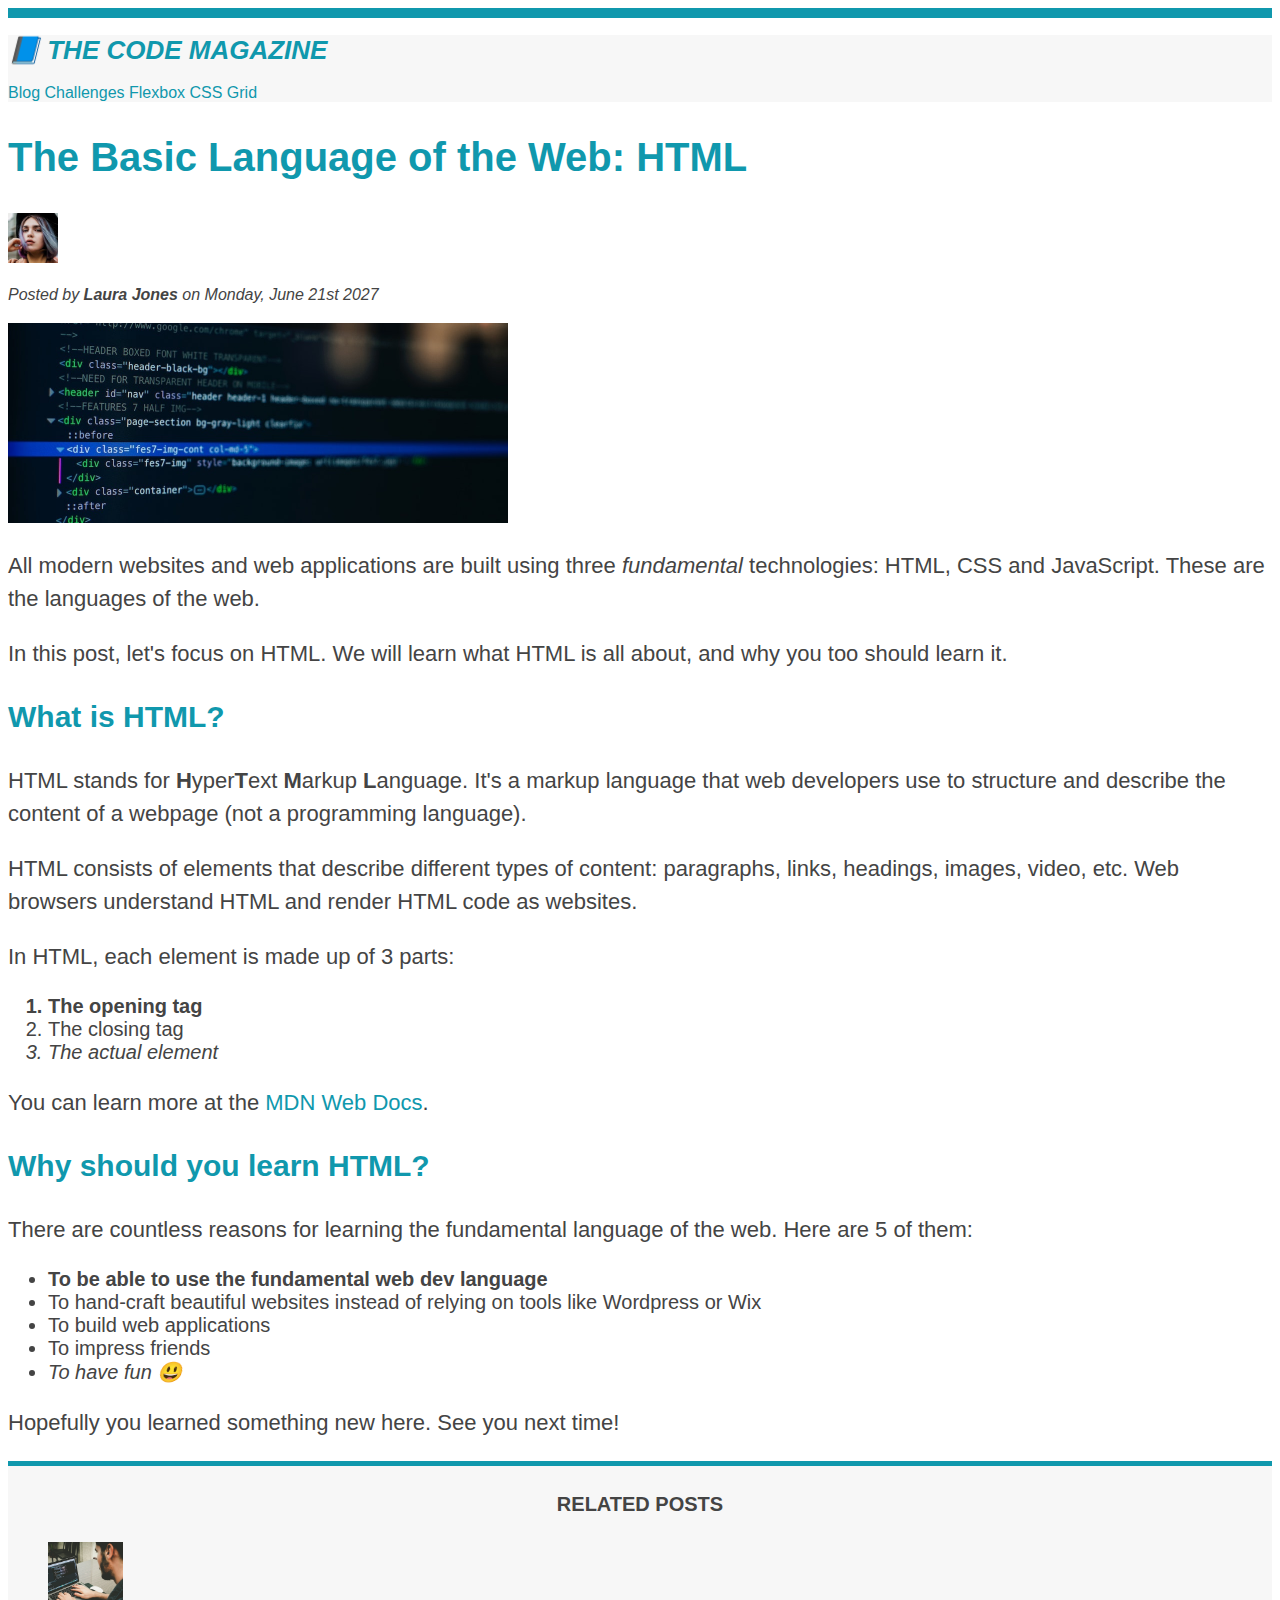
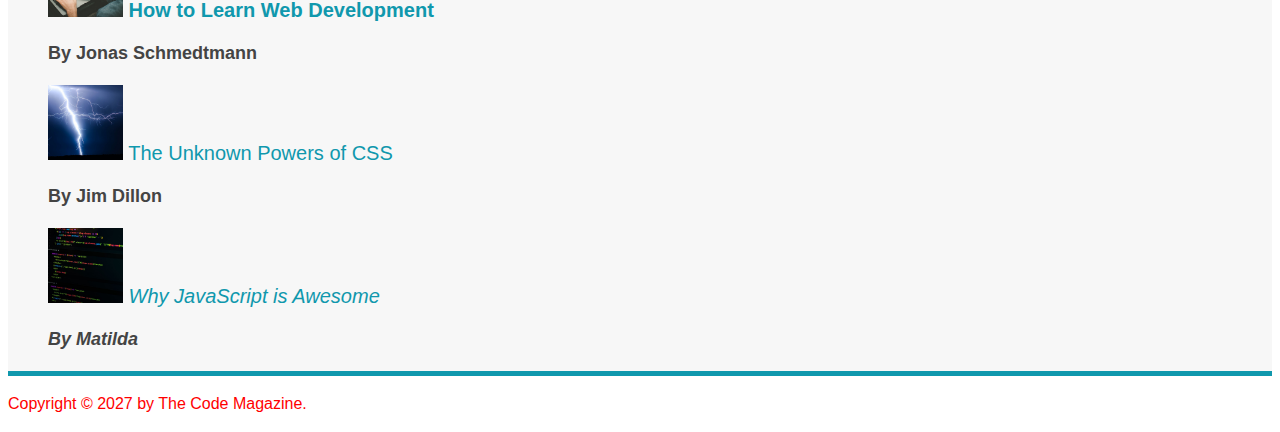
==== index.html @ 5c21c57d "Section-3 31" ====
<!DOCTYPE html>
<html lang="en">
  <head>
    <meta charset="UTF-8" />
    <meta name="viewport" content="width=device-width, initial-scale=1.0" />
    <link href="style.css" rel="stylesheet" />
    <title>The Basic Language of the Web: HTML</title>
  </head>
  <body>
    <header class="main-header">
      <h1>📘 The Code Magazine</h1>

      <nav>
        <a href="blog.html">Blog</a>
        <a href="#">Challenges</a>
        <a href="#">Flexbox</a>
        <a href="#">CSS Grid</a>
      </nav>
    </header>

    <article>
      <header>
        <h2>The Basic Language of the Web: HTML</h2>

        <img
          src="image/laura-jones.jpg"
          alt="Picture of the author"
          width="50"
          height="50"
        />

        <p id="author">
          Posted by <strong>Laura Jones</strong> on Monday, June 21st 2027
        </p>

        <img
          src="image/post-img.jpg"
          alt="HTML code on a screen"
          width="500"
          height="200"
        />
      </header>

      <p>
        All modern websites and web applications are built using three
        <em>fundamental</em>
        technologies: HTML, CSS and JavaScript. These are the languages of the
        web.
      </p>

      <p>
        In this post, let's focus on HTML. We will learn what HTML is all about,
        and why you too should learn it.
      </p>

      <h3>What is HTML?</h3>

      <p>
        HTML stands for <strong>H</strong>yper<strong>T</strong>ext
        <strong>M</strong>arkup <strong>L</strong>anguage. It's a markup
        language that web developers use to structure and describe the content
        of a webpage (not a programming language).
      </p>

      <p>
        HTML consists of elements that describe different types of content:
        paragraphs, links, headings, images, video, etc. Web browsers understand
        HTML and render HTML code as websites.
      </p>

      <p>In HTML, each element is made up of 3 parts:</p>
      <ol>
        <li>The opening tag</li>
        <li>The closing tag</li>
        <li>The actual element</li>
      </ol>

      <p>
        You can learn more at the
        <a
          href="https://developer.mozilla.org/en-US/docs/Web/HTML"
          target="_blank"
          >MDN Web Docs</a
        >.
      </p>

      <h3>Why should you learn HTML?</h3>

      <p>
        There are countless reasons for learning the fundamental language of the
        web. Here are 5 of them:
      </p>

      <ul>
        <li>To be able to use the fundamental web dev language</li>
        <li>
          To hand-craft beautiful websites instead of relying on tools like
          Wordpress or Wix
        </li>
        <li>To build web applications</li>
        <li>To impress friends</li>
        <li>To have fun 😃</li>
      </ul>

      <p>Hopefully you learned something new here. See you next time!</p>
    </article>

    <aside>
      <h4>Related posts</h4>

      <ul class="related">
        <li>
          <img
            src="image/related-1.jpg"
            alt="Person programming"
            height="75"
            width="75"
          />
          <a href="#">How to Learn Web Development</a>
          <p class="related-author">By Jonas Schmedtmann</p>
        </li>
        <li>
          <img
            src="image/related-2.jpg"
            alt="Lightning"
            height="75"
            width="75"
          />
          <a href="#">The Unknown Powers of CSS</a>
          <p class="related-author">By Jim Dillon</p>
        </li>
        <li>
          <img
            src="image/related-3.jpg"
            alt="Some code on a screen"
            height="75"
            width="75"
          />
          <a href="#">Why JavaScript is Awesome</a>
          <p class="related-author">By Matilda</p>
        </li>
      </ul>
    </aside>

    <footer>
      <p id="copyright" class="copyright text">
        Copyright &copy; 2027 by The Code Magazine.
      </p>
    </footer>
  </body>
</html>
---- style.css ----
/* The universal selector selects every single element on the page, this is useful when we want a certain property to be applied to all the elements and there is no inheritance involved, this can be used when you want to apply a certain propety that does not automatically get inherited to all the elements. Also this has the lowest priority and we can easily override it */
* {
  /* border-top: 10px solid #1098ad; */
}

/* properties added under body gets inherited, for e.g. we want color on all the elements but the color gets inherited hence we added under body. */
body {
  color: #444;
  font-family: sans-serif;
  border-top: 10px solid #1098ad;
}

h1,
h2,
h3 {
  color: #1098ad;
}

h1 {
  font-size: 26px;
  text-transform: uppercase;
  font-style: italic;
}

h2 {
  font-size: 40px;
}

h3 {
  font-size: 30px;
}

h4 {
  font-size: 20px;
  text-transform: uppercase;
  text-align: center;
}

p {
  font-size: 22px;
  line-height: 1.5;
}

li {
  font-size: 20px;
}

/* footer p {
  font-size: 16px;
} */

/* article header p {
  font-style: italic;
} */

#author {
  font-style: italic;
  font-size: 16px;
}

#copyright {
  font-size: 16px;
}

.related-author {
  font-size: 18px;
  font-weight: bold;
}

.related {
  list-style: none;
}

.main-header {
  background-color: #f7f7f7;
}

aside {
  background-color: #f7f7f7;
  border-top: 5px solid #1098ad;
  border-bottom: 5px solid #1098ad;
}

li:first-child {
  font-weight: bold;
}

li:last-child {
  font-style: italic;
}

/* when we mix multiple elements inside parent element then this pseudo classes don't work really well */
/* this will be applied only if the last element under article is p */
/* article p:last-child {
  color: palevioletred;
} */

/* this will not work because the first element under article is header and not p */
article p:first-child {
  color: yellowgreen;
}

/* styling links: LVHA (apply this in order) */
/* a:link will target all the anchor elements which have a href attribute (only targets real links) */
a:link {
  color: #1098ad;
  text-decoration: none;
}

a:visited {
  color: #1098ad;
}

a:hover {
  color: orangered;
  font-weight: bold;
  /* text-decoration: underline dotted orangered; */
  text-decoration: underline orangered;
}

a:active {
  background-color: black;
  font-style: italic;
}

/* Resolving conflicts, highest to lowest priority:  !important > inline style > ID selector (#) > class(.) or pseudo class (:) selector > element selector > universal selector */
#copyright {
  color: red;
}

.copyright {
  color: blue;
}

.text {
  color: yellow;
}

footer p {
  color: green;
}
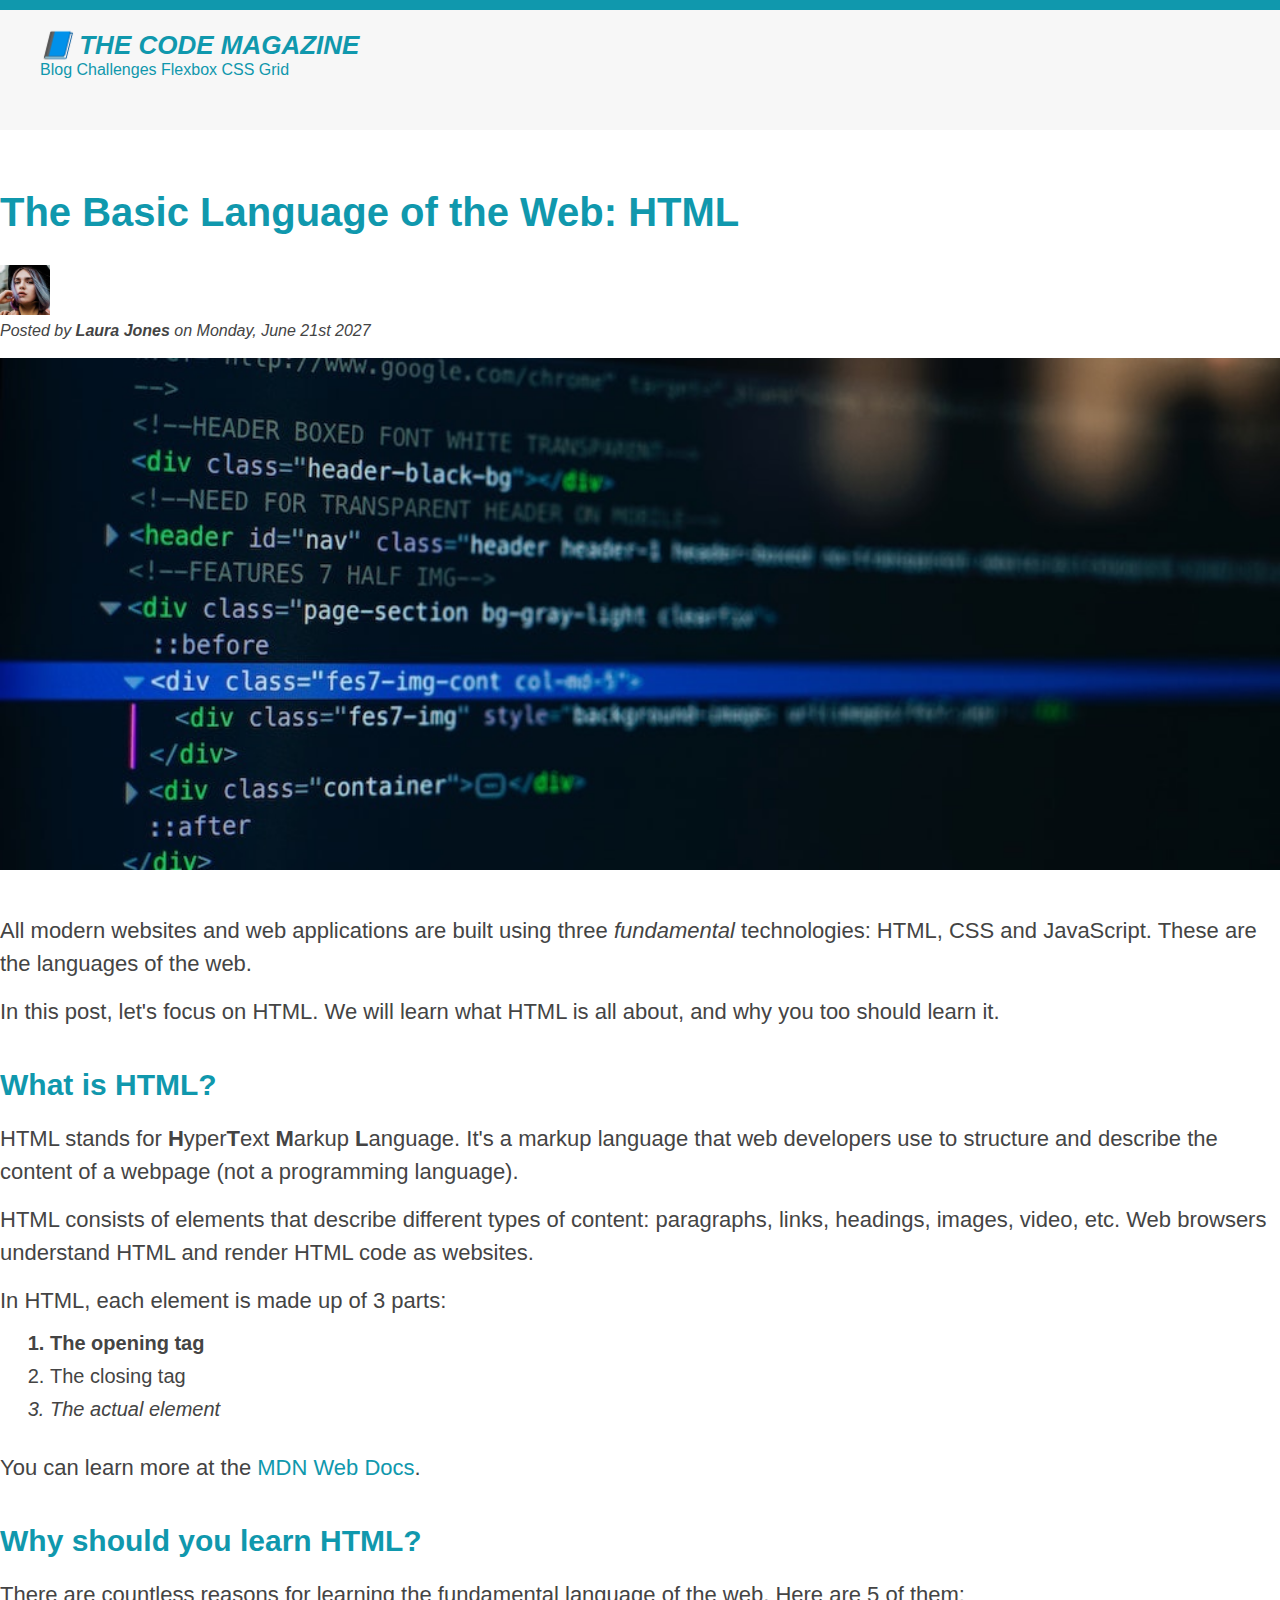
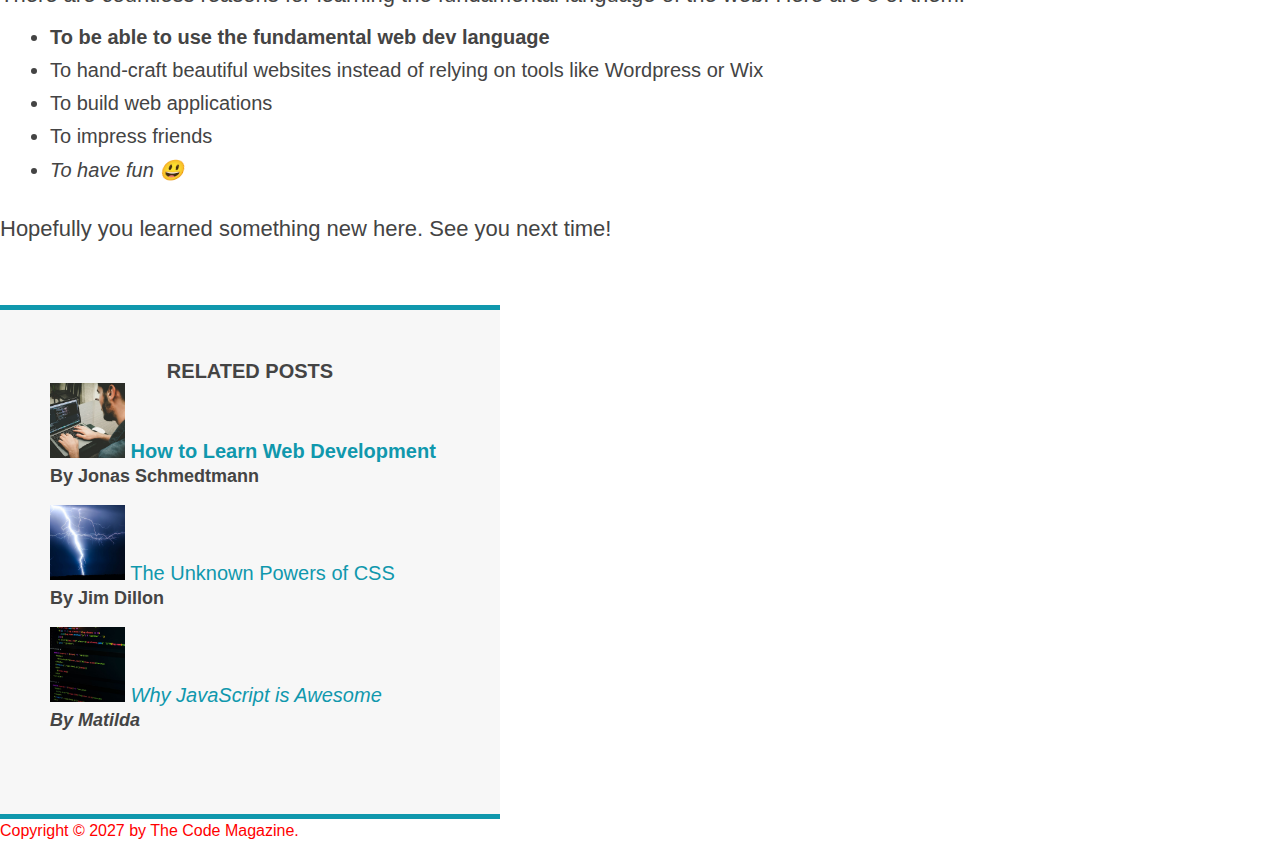
==== commit f7704d82: "Section-3 35" ====
--- a/index.html
+++ b/index.html
@@ -19,7 +19,7 @@
     </header>
 
     <article>
-      <header>
+      <header class="post-header">
         <h2>The Basic Language of the Web: HTML</h2>
 
         <img
@@ -38,6 +38,7 @@
           alt="HTML code on a screen"
           width="500"
           height="200"
+          class="post-img"
         />
       </header>
 
--- a/style.css
+++ b/style.css
@@ -1,6 +1,8 @@
 /* The universal selector selects every single element on the page, this is useful when we want a certain property to be applied to all the elements and there is no inheritance involved, this can be used when you want to apply a certain propety that does not automatically get inherited to all the elements. Also this has the lowest priority and we can easily override it */
 * {
   /* border-top: 10px solid #1098ad; */
+  margin: 0;
+  padding: 0;
 }
 
 /* properties added under body gets inherited, for e.g. we want color on all the elements but the color gets inherited hence we added under body. */
@@ -8,6 +10,29 @@
   color: #444;
   font-family: sans-serif;
   border-top: 10px solid #1098ad;
+}
+
+.main-header {
+  background-color: #f7f7f7;
+  padding: 20px 40px;
+  margin-bottom: 60px; /* margin-bottom is a good option to add vertical space*/
+  height: 80px;
+}
+
+aside {
+  background-color: #f7f7f7;
+  border-top: 5px solid #1098ad;
+  border-bottom: 5px solid #1098ad;
+  padding: 50px 0;
+  width: 500px;
+}
+
+article {
+  margin-bottom: 60px;
+}
+
+.post-header {
+  margin-bottom: 40px;
 }
 
 h1,
@@ -24,10 +49,13 @@
 
 h2 {
   font-size: 40px;
+  margin-bottom: 30px;
 }
 
 h3 {
   font-size: 30px;
+  margin-bottom: 20px;
+  margin-top: 40px; /*The top and bottom margins of blocks are sometimes collapsed into a single margin whose size is the largest of the individual margins (or just one of them, if they are equal), a behavior known as margin collapsing. Note that the margins of floating and absolutely positioned elements never collapse, for e.g. here margin-top: 40px will be considered and margin-bottom: 15px of p element will be ignored */
 }
 
 h4 {
@@ -39,10 +67,22 @@
 p {
   font-size: 22px;
   line-height: 1.5;
+  margin-bottom: 15px;
+}
+
+ul,
+ol {
+  margin-left: 50px;
+  margin-bottom: 30px;
 }
 
 li {
   font-size: 20px;
+  margin-bottom: 10px;
+}
+
+li:last-child {
+  margin-bottom: 0;
 }
 
 /* footer p {
@@ -69,16 +109,6 @@
 
 .related {
   list-style: none;
-}
-
-.main-header {
-  background-color: #f7f7f7;
-}
-
-aside {
-  background-color: #f7f7f7;
-  border-top: 5px solid #1098ad;
-  border-bottom: 5px solid #1098ad;
 }
 
 li:first-child {
@@ -139,3 +169,8 @@
 footer p {
   color: green;
 }
+
+.post-img {
+  width: 100%;
+  height: auto;
+}
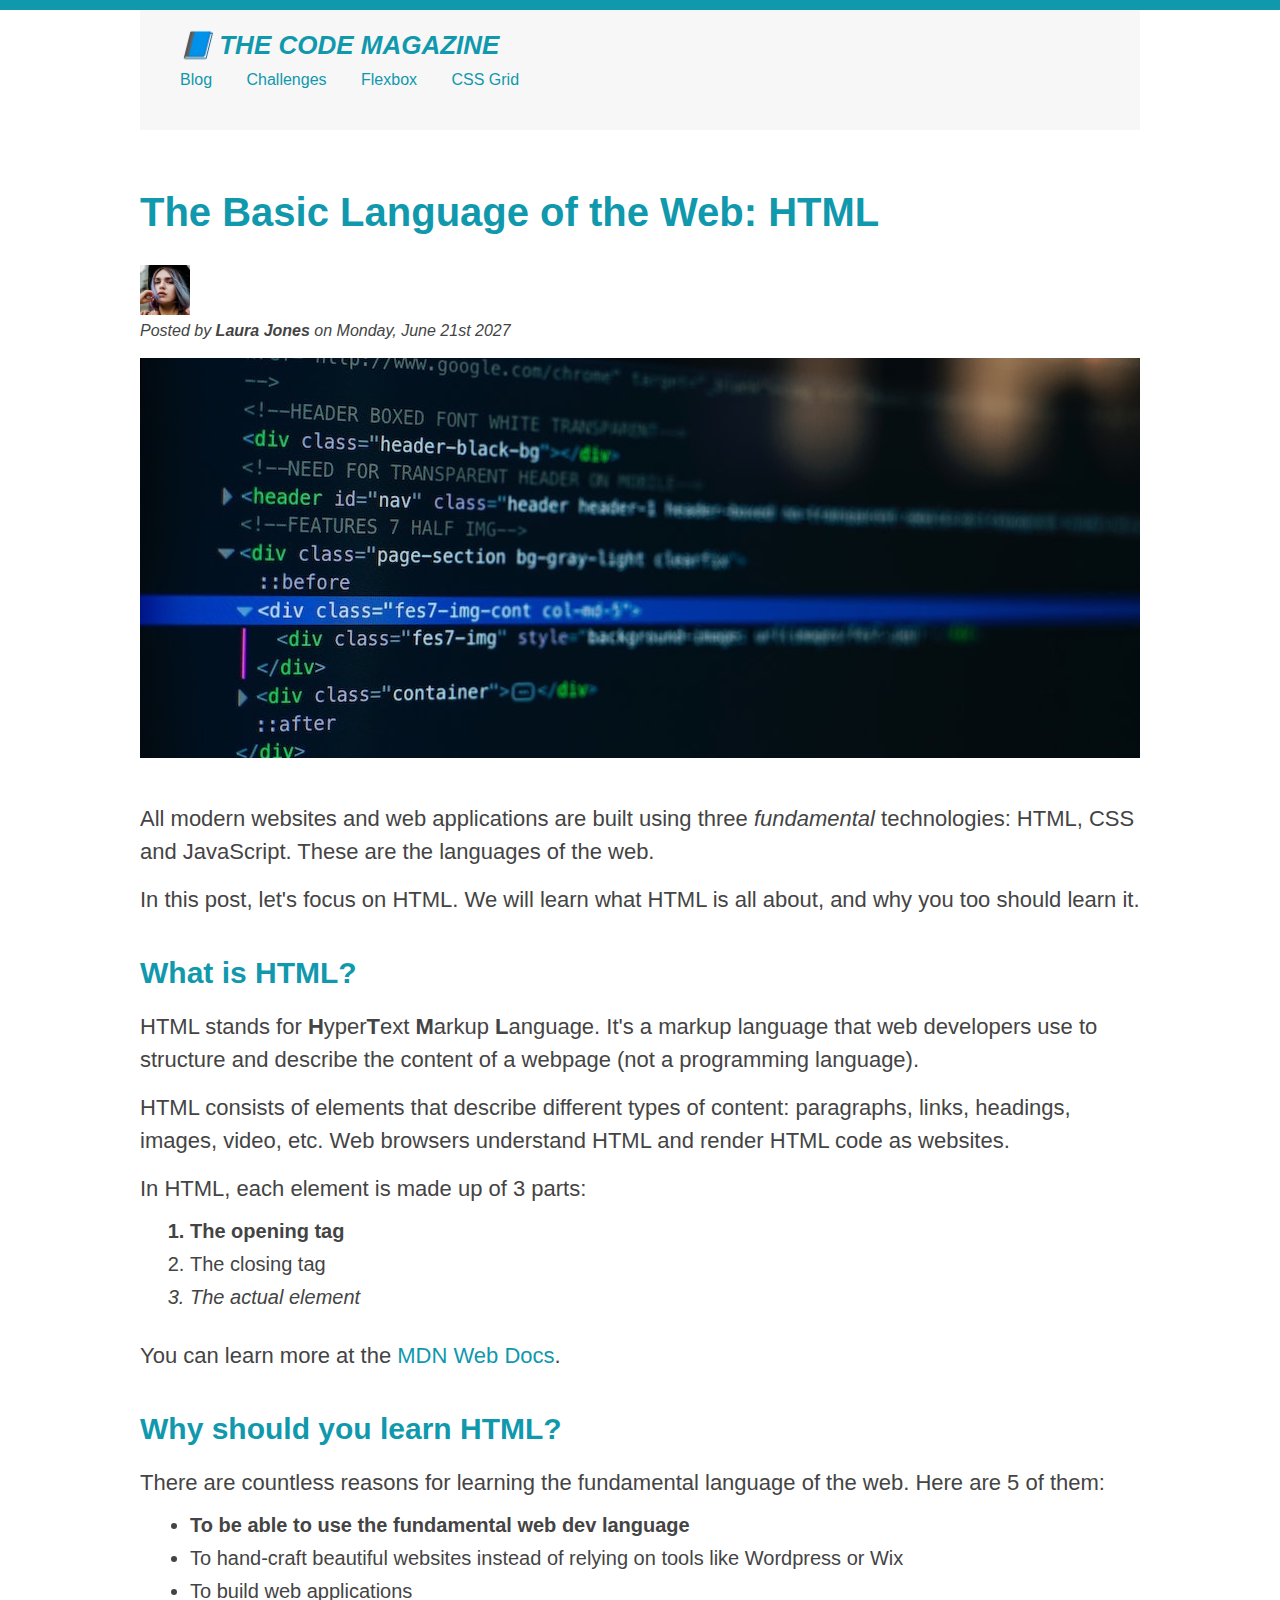
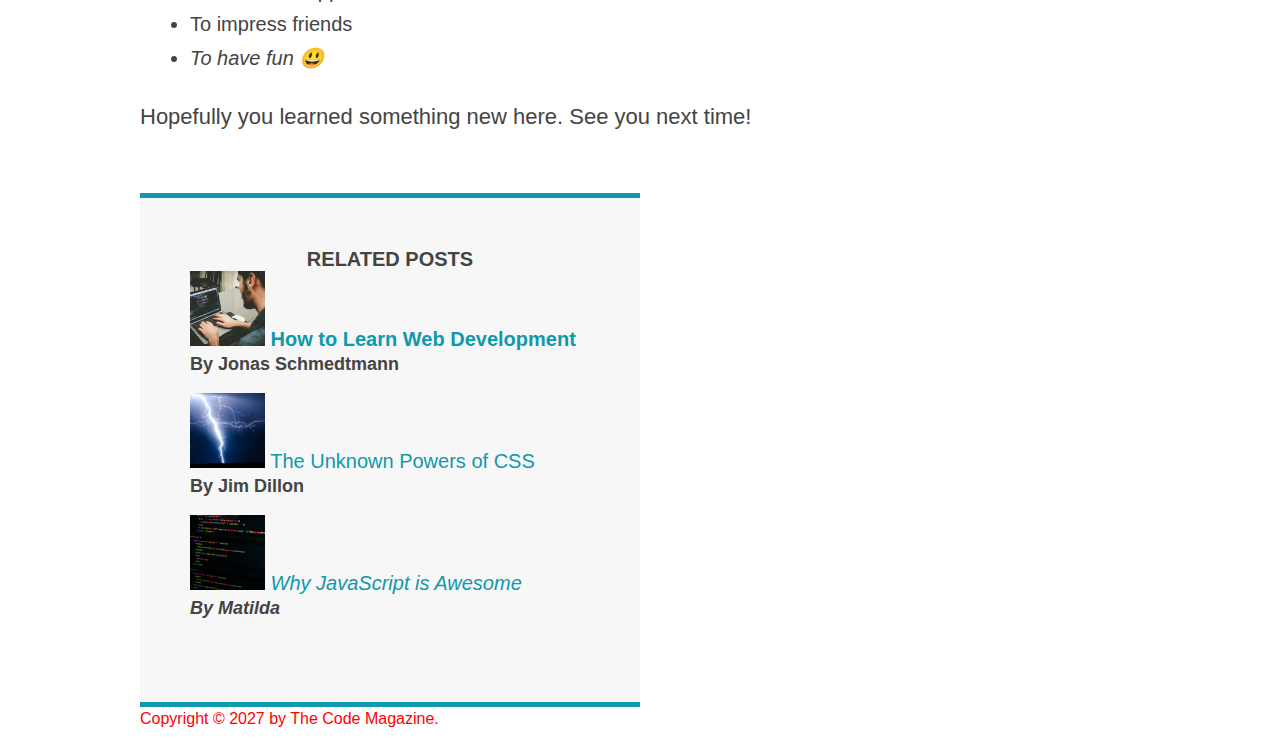
==== commit 14af1366: "Section-3 38" ====
--- a/index.html
+++ b/index.html
@@ -7,146 +7,148 @@
     <title>The Basic Language of the Web: HTML</title>
   </head>
   <body>
-    <header class="main-header">
-      <h1>📘 The Code Magazine</h1>
+    <div class="container">
+      <header class="main-header">
+        <h1>📘 The Code Magazine</h1>
 
-      <nav>
-        <a href="blog.html">Blog</a>
-        <a href="#">Challenges</a>
-        <a href="#">Flexbox</a>
-        <a href="#">CSS Grid</a>
-      </nav>
-    </header>
+        <nav>
+          <a href="blog.html">Blog</a>
+          <a href="#">Challenges</a>
+          <a href="#">Flexbox</a>
+          <a href="#">CSS Grid</a>
+        </nav>
+      </header>
 
-    <article>
-      <header class="post-header">
-        <h2>The Basic Language of the Web: HTML</h2>
+      <article>
+        <header class="post-header">
+          <h2>The Basic Language of the Web: HTML</h2>
 
-        <img
-          src="image/laura-jones.jpg"
-          alt="Picture of the author"
-          width="50"
-          height="50"
-        />
+          <img
+            src="image/laura-jones.jpg"
+            alt="Picture of the author"
+            width="50"
+            height="50"
+          />
 
-        <p id="author">
-          Posted by <strong>Laura Jones</strong> on Monday, June 21st 2027
+          <p id="author">
+            Posted by <strong>Laura Jones</strong> on Monday, June 21st 2027
+          </p>
+
+          <img
+            src="image/post-img.jpg"
+            alt="HTML code on a screen"
+            width="500"
+            height="200"
+            class="post-img"
+          />
+        </header>
+
+        <p>
+          All modern websites and web applications are built using three
+          <em>fundamental</em>
+          technologies: HTML, CSS and JavaScript. These are the languages of the
+          web.
         </p>
 
-        <img
-          src="image/post-img.jpg"
-          alt="HTML code on a screen"
-          width="500"
-          height="200"
-          class="post-img"
-        />
-      </header>
+        <p>
+          In this post, let's focus on HTML. We will learn what HTML is all
+          about, and why you too should learn it.
+        </p>
 
-      <p>
-        All modern websites and web applications are built using three
-        <em>fundamental</em>
-        technologies: HTML, CSS and JavaScript. These are the languages of the
-        web.
-      </p>
+        <h3>What is HTML?</h3>
 
-      <p>
-        In this post, let's focus on HTML. We will learn what HTML is all about,
-        and why you too should learn it.
-      </p>
+        <p>
+          HTML stands for <strong>H</strong>yper<strong>T</strong>ext
+          <strong>M</strong>arkup <strong>L</strong>anguage. It's a markup
+          language that web developers use to structure and describe the content
+          of a webpage (not a programming language).
+        </p>
 
-      <h3>What is HTML?</h3>
+        <p>
+          HTML consists of elements that describe different types of content:
+          paragraphs, links, headings, images, video, etc. Web browsers
+          understand HTML and render HTML code as websites.
+        </p>
 
-      <p>
-        HTML stands for <strong>H</strong>yper<strong>T</strong>ext
-        <strong>M</strong>arkup <strong>L</strong>anguage. It's a markup
-        language that web developers use to structure and describe the content
-        of a webpage (not a programming language).
-      </p>
+        <p>In HTML, each element is made up of 3 parts:</p>
+        <ol>
+          <li>The opening tag</li>
+          <li>The closing tag</li>
+          <li>The actual element</li>
+        </ol>
 
-      <p>
-        HTML consists of elements that describe different types of content:
-        paragraphs, links, headings, images, video, etc. Web browsers understand
-        HTML and render HTML code as websites.
-      </p>
+        <p>
+          You can learn more at the
+          <a
+            href="https://developer.mozilla.org/en-US/docs/Web/HTML"
+            target="_blank"
+            >MDN Web Docs</a
+          >.
+        </p>
 
-      <p>In HTML, each element is made up of 3 parts:</p>
-      <ol>
-        <li>The opening tag</li>
-        <li>The closing tag</li>
-        <li>The actual element</li>
-      </ol>
+        <h3>Why should you learn HTML?</h3>
 
-      <p>
-        You can learn more at the
-        <a
-          href="https://developer.mozilla.org/en-US/docs/Web/HTML"
-          target="_blank"
-          >MDN Web Docs</a
-        >.
-      </p>
+        <p>
+          There are countless reasons for learning the fundamental language of
+          the web. Here are 5 of them:
+        </p>
 
-      <h3>Why should you learn HTML?</h3>
+        <ul>
+          <li>To be able to use the fundamental web dev language</li>
+          <li>
+            To hand-craft beautiful websites instead of relying on tools like
+            Wordpress or Wix
+          </li>
+          <li>To build web applications</li>
+          <li>To impress friends</li>
+          <li>To have fun 😃</li>
+        </ul>
 
-      <p>
-        There are countless reasons for learning the fundamental language of the
-        web. Here are 5 of them:
-      </p>
+        <p>Hopefully you learned something new here. See you next time!</p>
+      </article>
 
-      <ul>
-        <li>To be able to use the fundamental web dev language</li>
-        <li>
-          To hand-craft beautiful websites instead of relying on tools like
-          Wordpress or Wix
-        </li>
-        <li>To build web applications</li>
-        <li>To impress friends</li>
-        <li>To have fun 😃</li>
-      </ul>
+      <aside>
+        <h4>Related posts</h4>
 
-      <p>Hopefully you learned something new here. See you next time!</p>
-    </article>
+        <ul class="related">
+          <li>
+            <img
+              src="image/related-1.jpg"
+              alt="Person programming"
+              height="75"
+              width="75"
+            />
+            <a href="#">How to Learn Web Development</a>
+            <p class="related-author">By Jonas Schmedtmann</p>
+          </li>
+          <li>
+            <img
+              src="image/related-2.jpg"
+              alt="Lightning"
+              height="75"
+              width="75"
+            />
+            <a href="#">The Unknown Powers of CSS</a>
+            <p class="related-author">By Jim Dillon</p>
+          </li>
+          <li>
+            <img
+              src="image/related-3.jpg"
+              alt="Some code on a screen"
+              height="75"
+              width="75"
+            />
+            <a href="#">Why JavaScript is Awesome</a>
+            <p class="related-author">By Matilda</p>
+          </li>
+        </ul>
+      </aside>
 
-    <aside>
-      <h4>Related posts</h4>
-
-      <ul class="related">
-        <li>
-          <img
-            src="image/related-1.jpg"
-            alt="Person programming"
-            height="75"
-            width="75"
-          />
-          <a href="#">How to Learn Web Development</a>
-          <p class="related-author">By Jonas Schmedtmann</p>
-        </li>
-        <li>
-          <img
-            src="image/related-2.jpg"
-            alt="Lightning"
-            height="75"
-            width="75"
-          />
-          <a href="#">The Unknown Powers of CSS</a>
-          <p class="related-author">By Jim Dillon</p>
-        </li>
-        <li>
-          <img
-            src="image/related-3.jpg"
-            alt="Some code on a screen"
-            height="75"
-            width="75"
-          />
-          <a href="#">Why JavaScript is Awesome</a>
-          <p class="related-author">By Matilda</p>
-        </li>
-      </ul>
-    </aside>
-
-    <footer>
-      <p id="copyright" class="copyright text">
-        Copyright &copy; 2027 by The Code Magazine.
-      </p>
-    </footer>
+      <footer>
+        <p id="copyright" class="copyright text">
+          Copyright &copy; 2027 by The Code Magazine.
+        </p>
+      </footer>
+    </div>
   </body>
 </html>
--- a/style.css
+++ b/style.css
@@ -10,6 +10,14 @@
   color: #444;
   font-family: sans-serif;
   border-top: 10px solid #1098ad;
+}
+
+/* This below declaration block will center the content on the page */
+.container {
+  width: 1000px;
+  /* margin-left: auto;
+  margin-right: auto; */
+  margin: 0 auto;
 }
 
 .main-header {
@@ -93,6 +101,16 @@
   font-style: italic;
 } */
 
+nav a:link {
+  margin-right: 30px;
+  margin-top: 10px;
+  display: inline-block; /* a is an inline element because of which margin-top will not apply, however when we change the display to inline-block then margin-top will be applied */
+}
+
+nav a:link:last-child {
+  margin-right: 0;
+}
+
 #author {
   font-style: italic;
   font-size: 16px;
@@ -170,6 +188,7 @@
   color: green;
 }
 
+/* img element are inline block elements hence we can add width and height to it and create vertical space using margins whereas we cannot do that for inline elements */
 .post-img {
   width: 100%;
   height: auto;
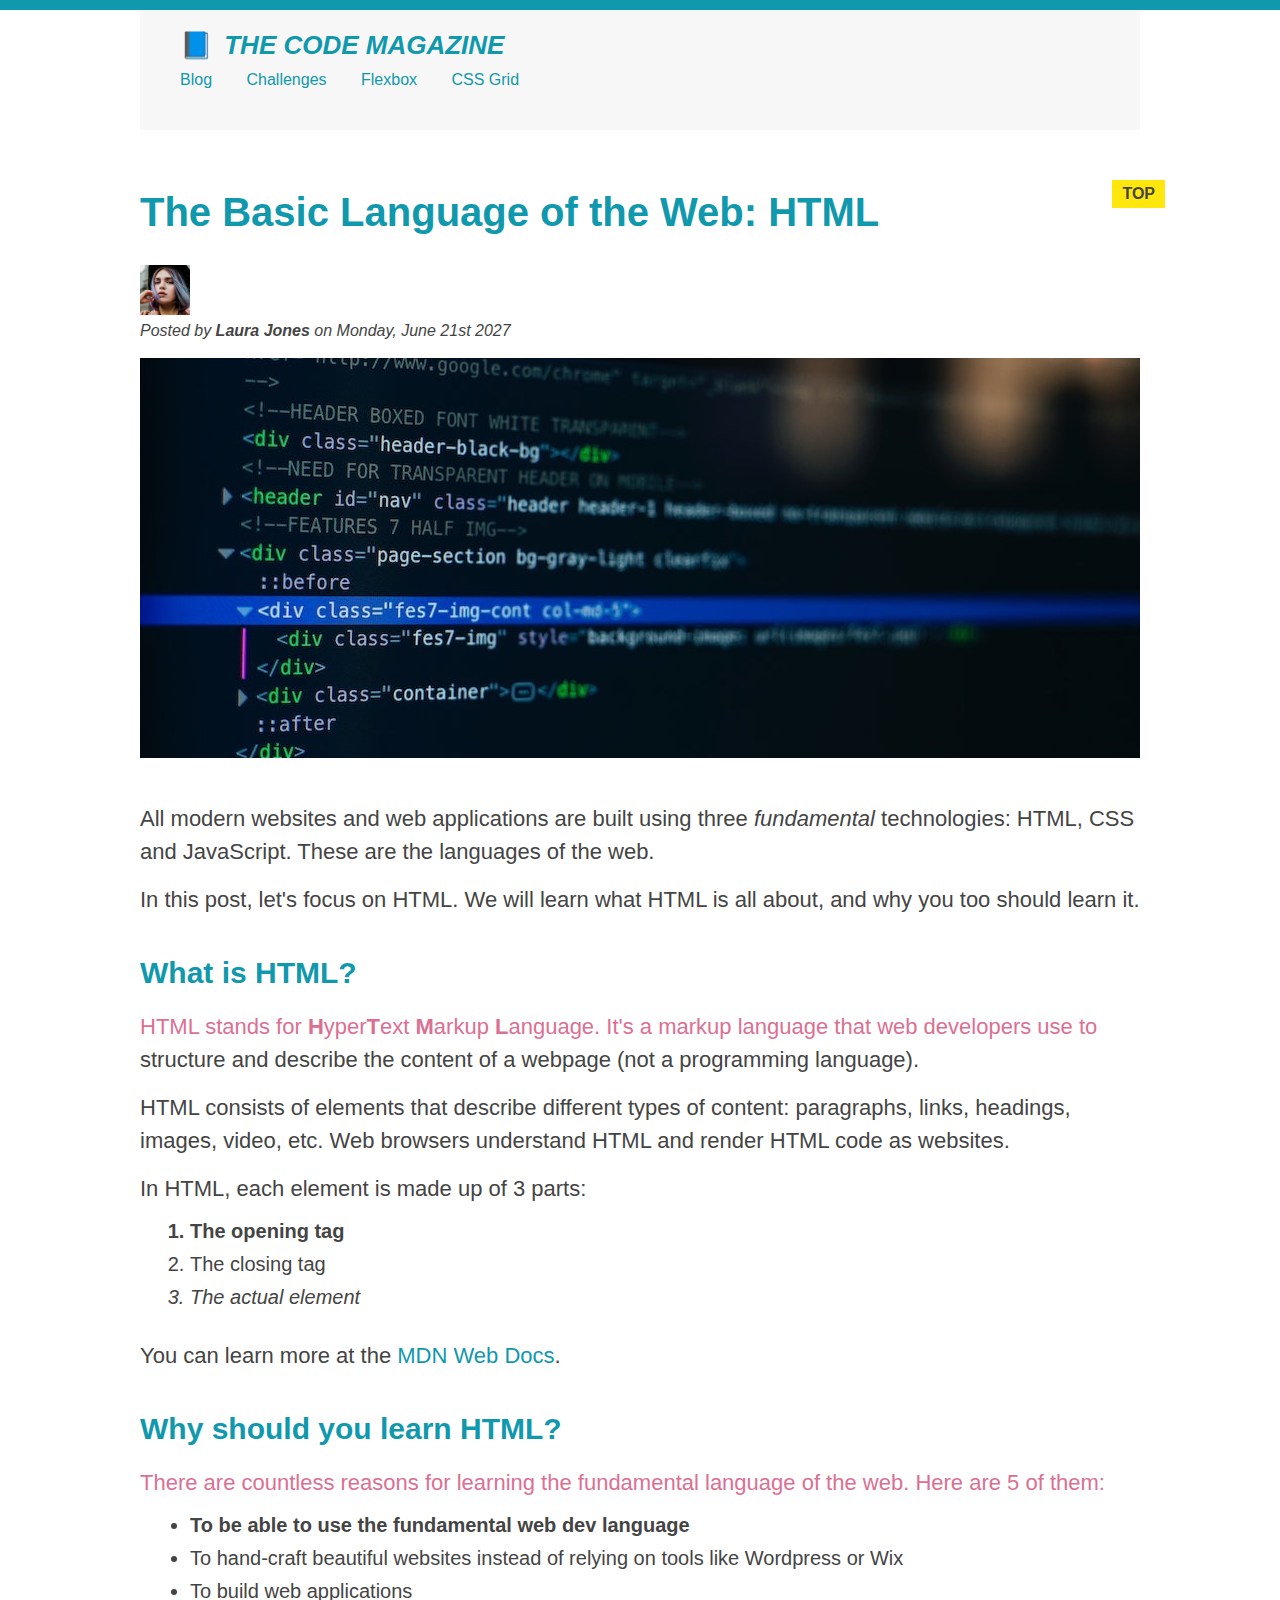
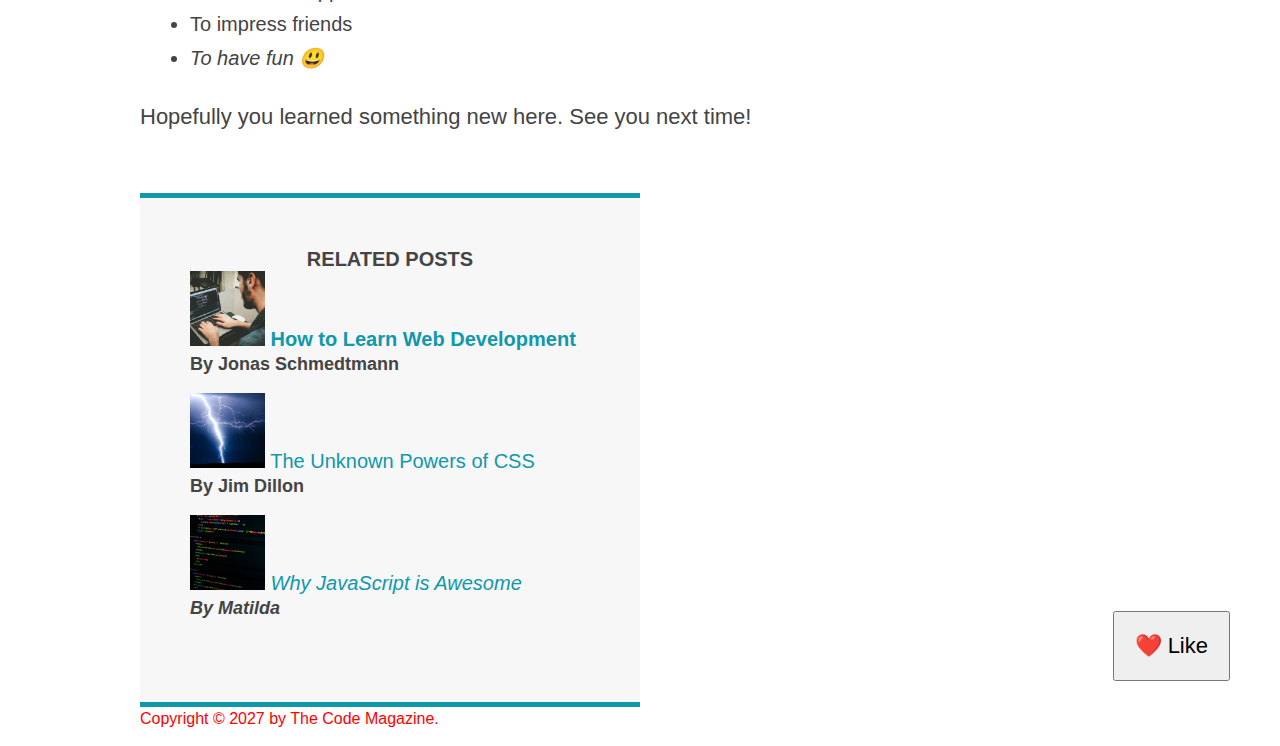
==== commit b431e8a9: "Section-3 42" ====
--- a/index.html
+++ b/index.html
@@ -41,6 +41,8 @@
             height="200"
             class="post-img"
           />
+
+          <button>❤️ Like</button>
         </header>
 
         <p>
--- a/style.css
+++ b/style.css
@@ -10,6 +10,7 @@
   color: #444;
   font-family: sans-serif;
   border-top: 10px solid #1098ad;
+  position: relative;
 }
 
 /* This below declaration block will center the content on the page */
@@ -18,6 +19,7 @@
   /* margin-left: auto;
   margin-right: auto; */
   margin: 0 auto;
+  /* position: relative; */
 }
 
 .main-header {
@@ -148,7 +150,7 @@
   color: yellowgreen;
 }
 
-/* styling links: LVHA (apply this in order) */
+/* styling links: LVHA (apply this in order), anchor tag is used to create hyperlinks */
 /* a:link will target all the anchor elements which have a href attribute (only targets real links) */
 a:link {
   color: #1098ad;
@@ -193,3 +195,48 @@
   width: 100%;
   height: auto;
 }
+
+button {
+  font-size: 22px;
+  padding: 20px;
+  cursor: pointer;
+  position: absolute; /*This will make the element out of normal flow*/
+  bottom: 50px; /* The values for top, right, bottom, left are in relation with the viewport (visible area on page) by default, to make it relative to some other element then that element should be position: relative*/
+  right: 50px;
+}
+
+/* Pseudo-elements don't exist in HTML but we can still select and style in CSS, for e.g. the first letter of a paragraph or the first line of the paragraph */
+/* Pseudo-elements are written using :: and Pseudo-classes are written using : */
+/* Pseudo-elements can be found in browsers HTML tree but not in our code, CSS will automatically create it and put it under the element selected and then styles can be applied */
+h1::first-letter {
+  font-style: normal;
+  margin-right: 5px;
+}
+
+/* Adjacent element or a sibling element is a part of the same parent */
+/* Adjacent sibling is the very next element under the same parent element */
+/* + is the adjacent sibling selector */
+h3 + p::first-line {
+  color: palevioletred;
+}
+
+h2 {
+  /* background-color: aqua; */
+  position: relative;
+}
+
+/* The ::after pseudo-element creates a pseudo-element that will automatically be the very first child of the selected element */
+h2::after {
+  content: "TOP"; /* content property is mandatory to be defined, it can be an empty string if no content needs to be displayed */
+  background-color: #ffe70e;
+  color: #444;
+  font-size: 16px;
+  font-weight: bold;
+  display: inline-block; /* by default, any pseudo-element is an inline element, so to apply box-model normally, the display should be set as inline-block */
+  padding: 5px 10px;
+  position: absolute; /* the position is relative to h2 */
+  right: -25px;
+  top: -10px;
+}
+
+/* use html validator or div checker to debug HTML code */
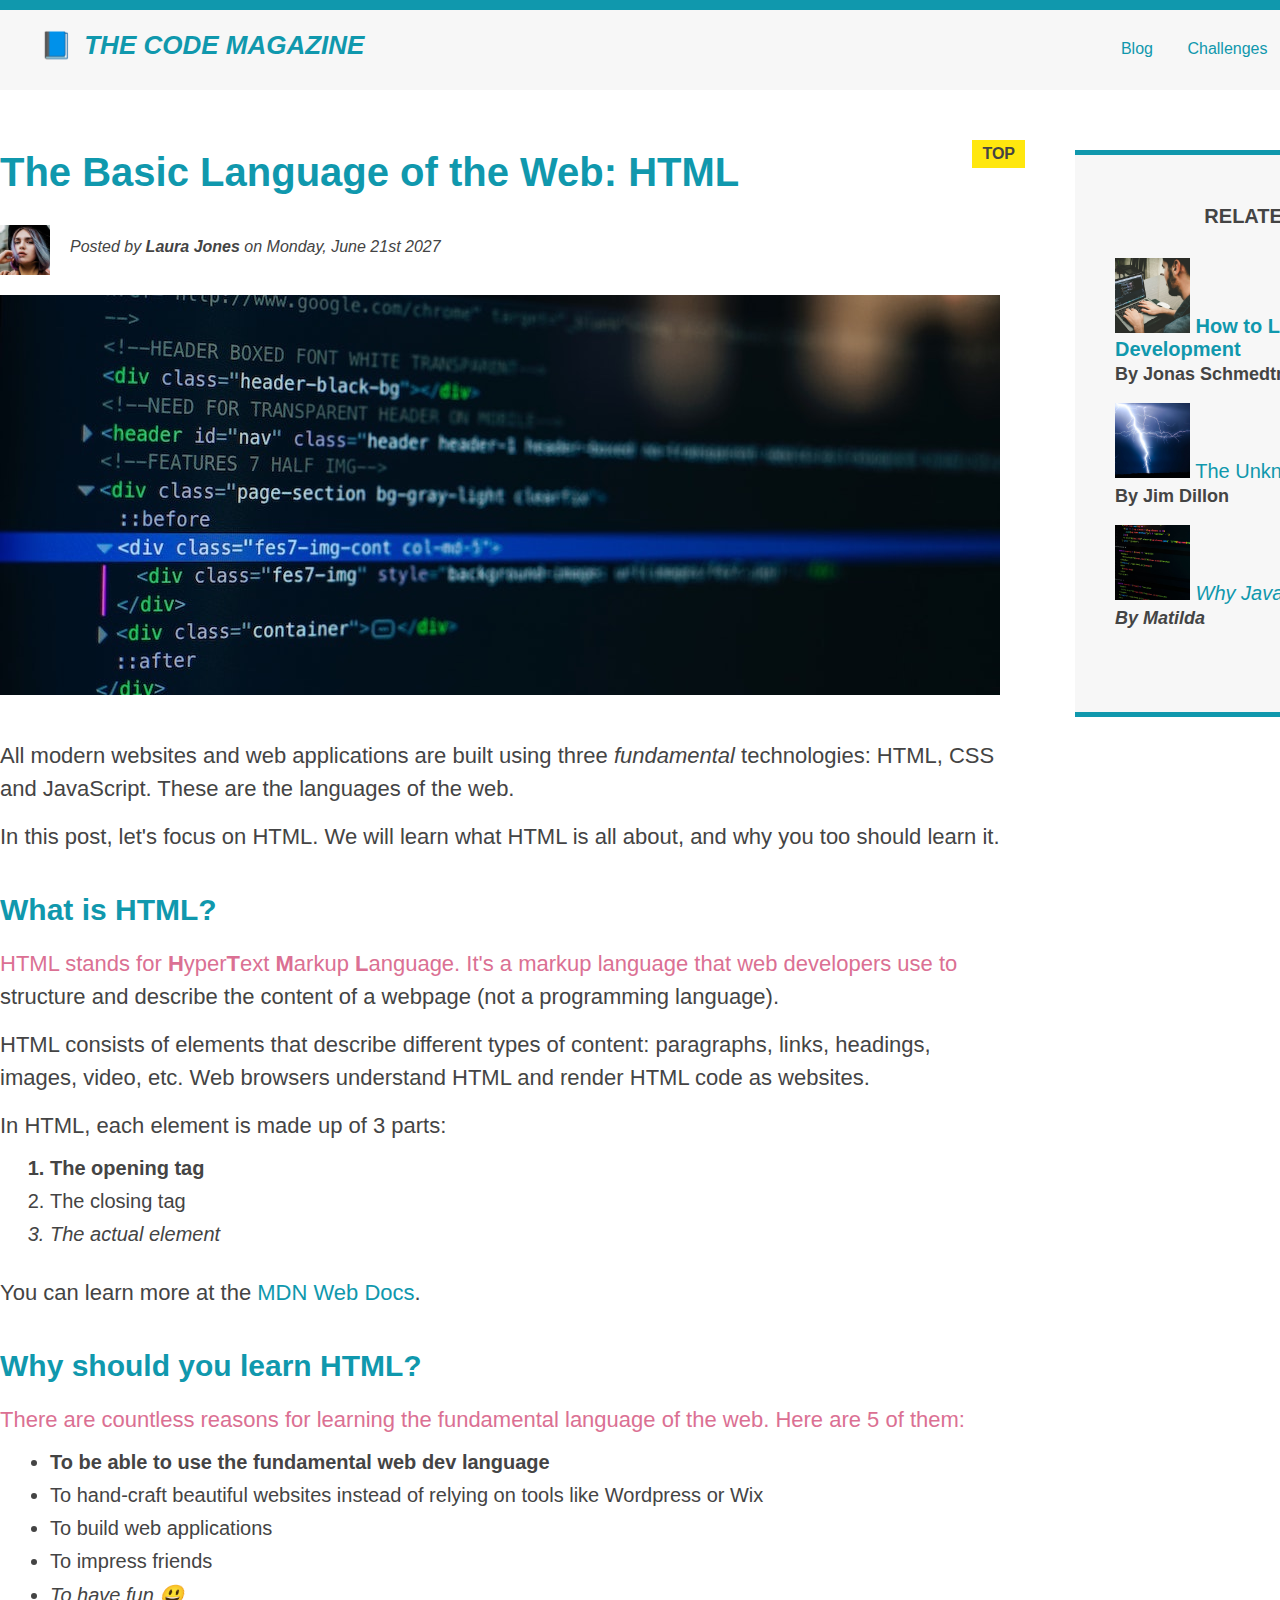
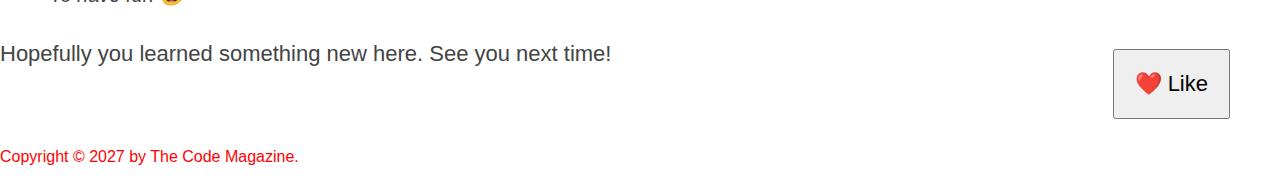
==== commit 85250393: "Section-3 49" ====
--- a/index.html
+++ b/index.html
@@ -8,7 +8,7 @@
   </head>
   <body>
     <div class="container">
-      <header class="main-header">
+      <header class="main-header clearfix">
         <h1>📘 The Code Magazine</h1>
 
         <nav>
@@ -17,6 +17,8 @@
           <a href="#">Flexbox</a>
           <a href="#">CSS Grid</a>
         </nav>
+
+        <!-- <div class="clear"></div> -->
       </header>
 
       <article>
@@ -28,9 +30,10 @@
             alt="Picture of the author"
             width="50"
             height="50"
+            class="author-img"
           />
 
-          <p id="author">
+          <p id="author" class="author">
             Posted by <strong>Laura Jones</strong> on Monday, June 21st 2027
           </p>
 
--- a/style.css
+++ b/style.css
@@ -3,6 +3,7 @@
   /* border-top: 10px solid #1098ad; */
   margin: 0;
   padding: 0;
+  box-sizing: border-box;
 }
 
 /* properties added under body gets inherited, for e.g. we want color on all the elements but the color gets inherited hence we added under body. */
@@ -15,7 +16,7 @@
 
 /* This below declaration block will center the content on the page */
 .container {
-  width: 1000px;
+  width: 1500px;
   /* margin-left: auto;
   margin-right: auto; */
   margin: 0 auto;
@@ -33,8 +34,7 @@
   background-color: #f7f7f7;
   border-top: 5px solid #1098ad;
   border-bottom: 5px solid #1098ad;
-  padding: 50px 0;
-  width: 500px;
+  padding: 50px 40px;
 }
 
 article {
@@ -72,6 +72,7 @@
   font-size: 20px;
   text-transform: uppercase;
   text-align: center;
+  margin-bottom: 30px;
 }
 
 p {
@@ -116,6 +117,7 @@
 #author {
   font-style: italic;
   font-size: 16px;
+  /* display: inline-block; */ /* this will make the p element to appear beside the author image */
 }
 
 #copyright {
@@ -129,6 +131,7 @@
 
 .related {
   list-style: none;
+  margin-left: 0;
 }
 
 li:first-child {
@@ -240,3 +243,49 @@
 }
 
 /* use html validator or div checker to debug HTML code */
+
+/* FLOATS */
+.author-img {
+  float: left;
+  margin-bottom: 20px;
+}
+
+.author {
+  float: left; /* this will make the p text start after the author-img */
+  margin-top: 10px;
+  margin-left: 20px;
+}
+
+/* Collapsing elements is a phenomenon where the height of the element becomes zero and this happens because the children elements are floated */
+
+h1 {
+  float: left;
+}
+
+nav {
+  float: right;
+}
+
+.clear {
+  clear: both;
+}
+
+.clearfix::after {
+  content: "";
+  clear: both;
+  display: block; /* because clear gets applied on block level elements */
+}
+
+article {
+  width: 1000px;
+  float: left;
+}
+
+aside {
+  width: 425px;
+  float: right;
+}
+
+footer {
+  clear: both;
+}
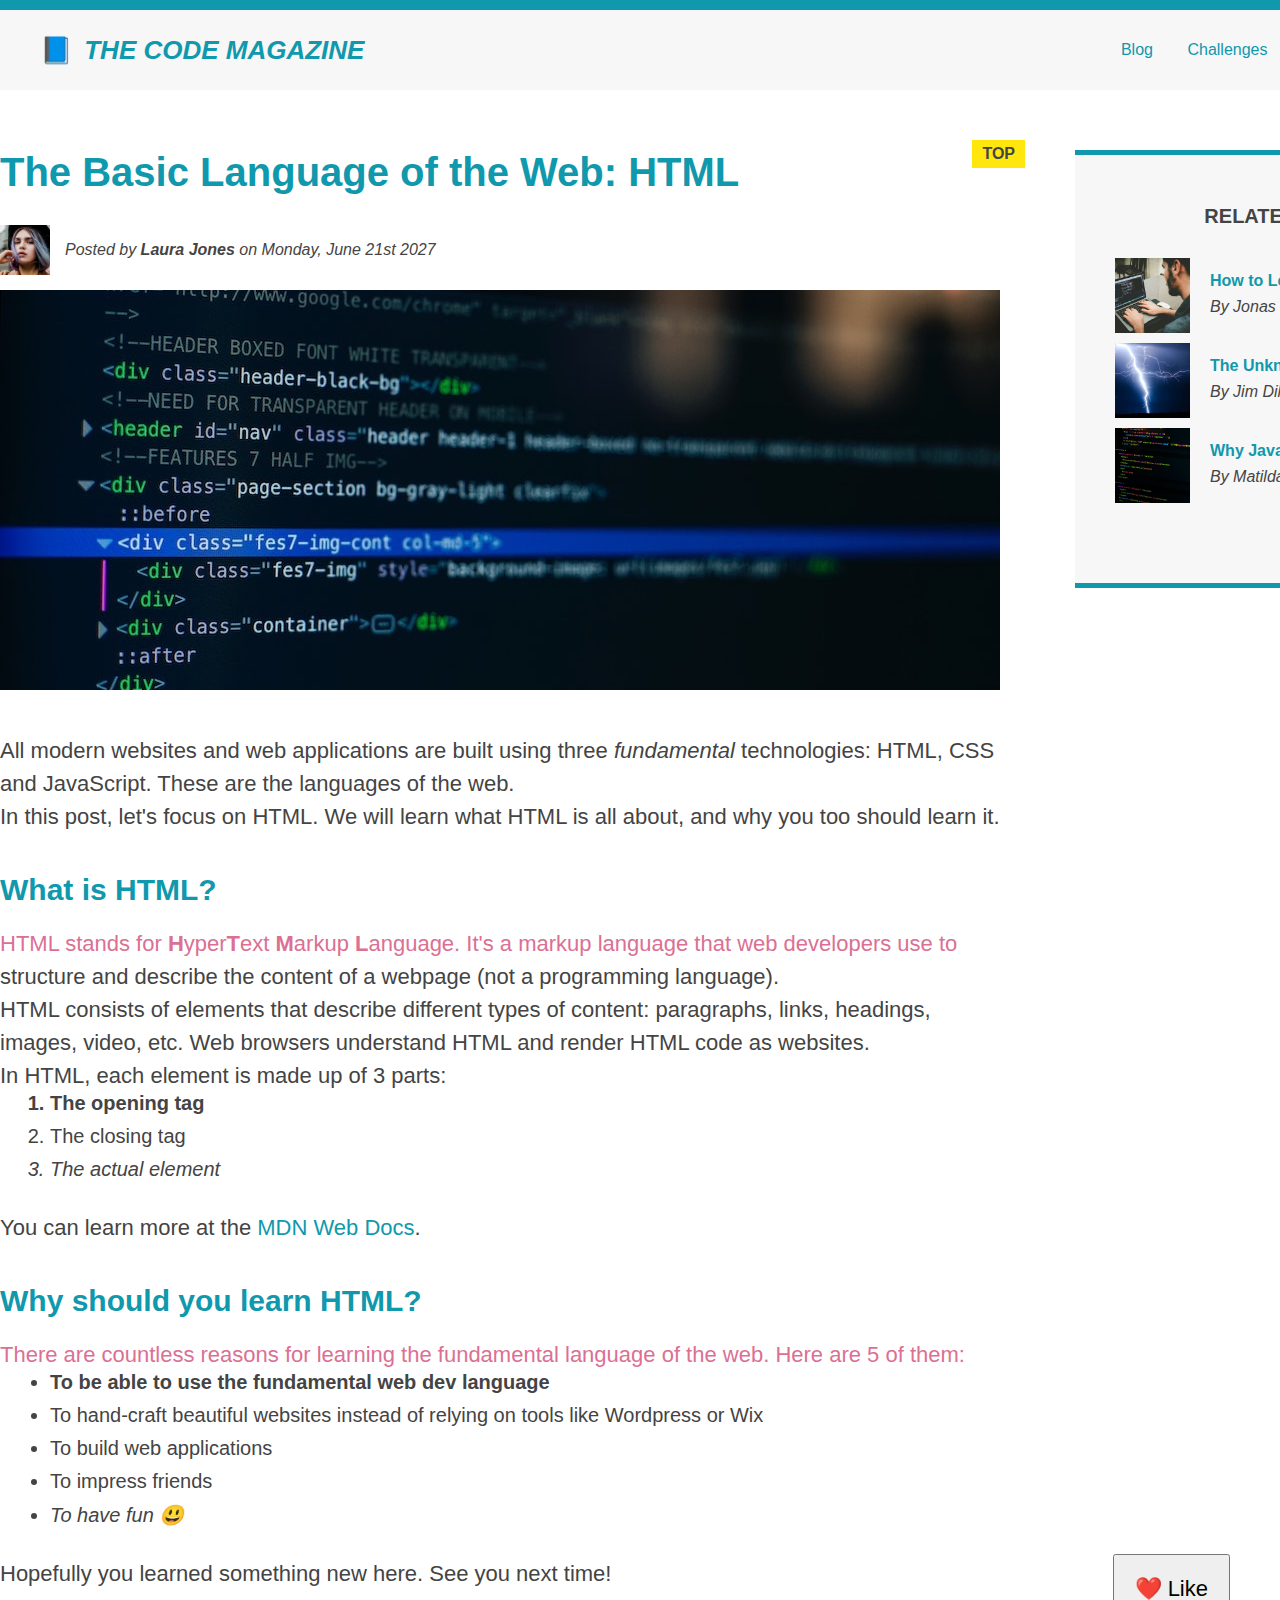
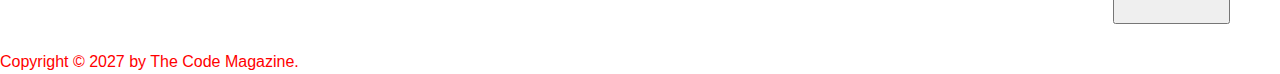
==== commit 2b67ed74: "Section-3 56" ====
--- a/index.html
+++ b/index.html
@@ -14,140 +14,151 @@
         <nav>
           <a href="blog.html">Blog</a>
           <a href="#">Challenges</a>
-          <a href="#">Flexbox</a>
-          <a href="#">CSS Grid</a>
+          <a href="flexbox.html">Flexbox</a>
+          <a href="css-grid.html">CSS Grid</a>
         </nav>
 
         <!-- <div class="clear"></div> -->
       </header>
 
-      <article>
-        <header class="post-header">
-          <h2>The Basic Language of the Web: HTML</h2>
+      <div class="row">
+        <article>
+          <header class="post-header">
+            <h2>The Basic Language of the Web: HTML</h2>
 
-          <img
-            src="image/laura-jones.jpg"
-            alt="Picture of the author"
-            width="50"
-            height="50"
-            class="author-img"
-          />
+            <div class="author-box">
+              <img
+                src="image/laura-jones.jpg"
+                alt="Picture of the author"
+                width="50"
+                height="50"
+                class="author-img"
+              />
 
-          <p id="author" class="author">
-            Posted by <strong>Laura Jones</strong> on Monday, June 21st 2027
+              <p id="author" class="author">
+                Posted by <strong>Laura Jones</strong> on Monday, June 21st 2027
+              </p>
+            </div>
+            <img
+              src="image/post-img.jpg"
+              alt="HTML code on a screen"
+              width="500"
+              height="200"
+              class="post-img"
+            />
+
+            <button>❤️ Like</button>
+          </header>
+
+          <p>
+            All modern websites and web applications are built using three
+            <em>fundamental</em>
+            technologies: HTML, CSS and JavaScript. These are the languages of
+            the web.
           </p>
 
-          <img
-            src="image/post-img.jpg"
-            alt="HTML code on a screen"
-            width="500"
-            height="200"
-            class="post-img"
-          />
+          <p>
+            In this post, let's focus on HTML. We will learn what HTML is all
+            about, and why you too should learn it.
+          </p>
 
-          <button>❤️ Like</button>
-        </header>
+          <h3>What is HTML?</h3>
 
-        <p>
-          All modern websites and web applications are built using three
-          <em>fundamental</em>
-          technologies: HTML, CSS and JavaScript. These are the languages of the
-          web.
-        </p>
+          <p>
+            HTML stands for <strong>H</strong>yper<strong>T</strong>ext
+            <strong>M</strong>arkup <strong>L</strong>anguage. It's a markup
+            language that web developers use to structure and describe the
+            content of a webpage (not a programming language).
+          </p>
 
-        <p>
-          In this post, let's focus on HTML. We will learn what HTML is all
-          about, and why you too should learn it.
-        </p>
+          <p>
+            HTML consists of elements that describe different types of content:
+            paragraphs, links, headings, images, video, etc. Web browsers
+            understand HTML and render HTML code as websites.
+          </p>
 
-        <h3>What is HTML?</h3>
+          <p>In HTML, each element is made up of 3 parts:</p>
+          <ol>
+            <li>The opening tag</li>
+            <li>The closing tag</li>
+            <li>The actual element</li>
+          </ol>
 
-        <p>
-          HTML stands for <strong>H</strong>yper<strong>T</strong>ext
-          <strong>M</strong>arkup <strong>L</strong>anguage. It's a markup
-          language that web developers use to structure and describe the content
-          of a webpage (not a programming language).
-        </p>
+          <p>
+            You can learn more at the
+            <a
+              href="https://developer.mozilla.org/en-US/docs/Web/HTML"
+              target="_blank"
+              >MDN Web Docs</a
+            >.
+          </p>
 
-        <p>
-          HTML consists of elements that describe different types of content:
-          paragraphs, links, headings, images, video, etc. Web browsers
-          understand HTML and render HTML code as websites.
-        </p>
+          <h3>Why should you learn HTML?</h3>
 
-        <p>In HTML, each element is made up of 3 parts:</p>
-        <ol>
-          <li>The opening tag</li>
-          <li>The closing tag</li>
-          <li>The actual element</li>
-        </ol>
+          <p>
+            There are countless reasons for learning the fundamental language of
+            the web. Here are 5 of them:
+          </p>
 
-        <p>
-          You can learn more at the
-          <a
-            href="https://developer.mozilla.org/en-US/docs/Web/HTML"
-            target="_blank"
-            >MDN Web Docs</a
-          >.
-        </p>
+          <ul>
+            <li>To be able to use the fundamental web dev language</li>
+            <li>
+              To hand-craft beautiful websites instead of relying on tools like
+              Wordpress or Wix
+            </li>
+            <li>To build web applications</li>
+            <li>To impress friends</li>
+            <li>To have fun 😃</li>
+          </ul>
 
-        <h3>Why should you learn HTML?</h3>
+          <p>Hopefully you learned something new here. See you next time!</p>
+        </article>
 
-        <p>
-          There are countless reasons for learning the fundamental language of
-          the web. Here are 5 of them:
-        </p>
+        <aside>
+          <h4>Related posts</h4>
 
-        <ul>
-          <li>To be able to use the fundamental web dev language</li>
-          <li>
-            To hand-craft beautiful websites instead of relying on tools like
-            Wordpress or Wix
-          </li>
-          <li>To build web applications</li>
-          <li>To impress friends</li>
-          <li>To have fun 😃</li>
-        </ul>
-
-        <p>Hopefully you learned something new here. See you next time!</p>
-      </article>
-
-      <aside>
-        <h4>Related posts</h4>
-
-        <ul class="related">
-          <li>
-            <img
-              src="image/related-1.jpg"
-              alt="Person programming"
-              height="75"
-              width="75"
-            />
-            <a href="#">How to Learn Web Development</a>
-            <p class="related-author">By Jonas Schmedtmann</p>
-          </li>
-          <li>
-            <img
-              src="image/related-2.jpg"
-              alt="Lightning"
-              height="75"
-              width="75"
-            />
-            <a href="#">The Unknown Powers of CSS</a>
-            <p class="related-author">By Jim Dillon</p>
-          </li>
-          <li>
-            <img
-              src="image/related-3.jpg"
-              alt="Some code on a screen"
-              height="75"
-              width="75"
-            />
-            <a href="#">Why JavaScript is Awesome</a>
-            <p class="related-author">By Matilda</p>
-          </li>
-        </ul>
-      </aside>
+          <ul class="related">
+            <li class="related-post">
+              <img
+                src="image/related-1.jpg"
+                alt="Person programming"
+                height="75"
+                width="75"
+              />
+              <div>
+                <a href="#" class="related-link"
+                  >How to Learn Web Development</a
+                >
+                <p class="related-author">By Jonas Schmedtmann</p>
+              </div>
+            </li>
+            <li class="related-post">
+              <img
+                src="image/related-2.jpg"
+                alt="Lightning"
+                height="75"
+                width="75"
+              />
+              <div>
+                <a href="#" class="related-link">The Unknown Powers of CSS</a>
+                <p class="related-author">By Jim Dillon</p>
+              </div>
+            </li>
+            <li class="related-post">
+              <img
+                src="image/related-3.jpg"
+                alt="Some code on a screen"
+                height="75"
+                width="75"
+              />
+              <div>
+                <a href="#" class="related-link">Why JavaScript is Awesome</a>
+                <p class="related-author">By Matilda</p>
+              </div>
+            </li>
+          </ul>
+        </aside>
+      </div>
 
       <footer>
         <p id="copyright" class="copyright text">
--- a/style.css
+++ b/style.css
@@ -78,7 +78,7 @@
 p {
   font-size: 22px;
   line-height: 1.5;
-  margin-bottom: 15px;
+  /* margin-bottom: 15px; */
 }
 
 ul,
@@ -106,7 +106,7 @@
 
 nav a:link {
   margin-right: 30px;
-  margin-top: 10px;
+  /* margin-top: 10px; */
   display: inline-block; /* a is an inline element because of which margin-top will not apply, however when we change the display to inline-block then margin-top will be applied */
 }
 
@@ -245,18 +245,20 @@
 /* use html validator or div checker to debug HTML code */
 
 /* FLOATS */
+
+/*
 .author-img {
   float: left;
   margin-bottom: 20px;
 }
 
 .author {
-  float: left; /* this will make the p text start after the author-img */
+  float: left; /~ this will make the p text start after the author-img ~/
   margin-top: 10px;
   margin-left: 20px;
 }
 
-/* Collapsing elements is a phenomenon where the height of the element becomes zero and this happens because the children elements are floated */
+/~ Collapsing elements is a phenomenon where the height of the element becomes zero and this happens because the children elements are floated ~/
 
 h1 {
   float: left;
@@ -273,7 +275,7 @@
 .clearfix::after {
   content: "";
   clear: both;
-  display: block; /* because clear gets applied on block level elements */
+  display: block; /~ because clear gets applied on block level elements ~/
 }
 
 article {
@@ -289,3 +291,60 @@
 footer {
   clear: both;
 }
+*/
+
+/* FLEXBOX */
+
+.main-header {
+  display: flex;
+  align-items: center;
+  justify-content: space-between;
+}
+
+.author-box {
+  display: flex;
+  align-items: center;
+  margin-bottom: 15px;
+}
+
+.author {
+  margin-bottom: 0;
+  margin-left: 15px;
+}
+
+.related-post {
+  display: flex;
+  align-items: center;
+  gap: 20px;
+}
+
+.related-link:link {
+  font-size: 16px;
+  font-weight: bold;
+  font-style: normal;
+  margin-bottom: 5px;
+  display: block;
+}
+
+.related-author {
+  font-size: 16px;
+  font-weight: normal;
+  font-style: italic;
+}
+
+.row {
+  display: flex;
+  gap: 75px;
+  margin-bottom: 60px;
+}
+
+article {
+  /* flex: 0 0 1000px; */
+  flex: 1; /* this will apply spacing accordingly instead of hardcoding the value*/
+  margin-bottom: 0;
+}
+
+aside {
+  flex: 0 0 425px;
+  align-self: flex-start;
+}
